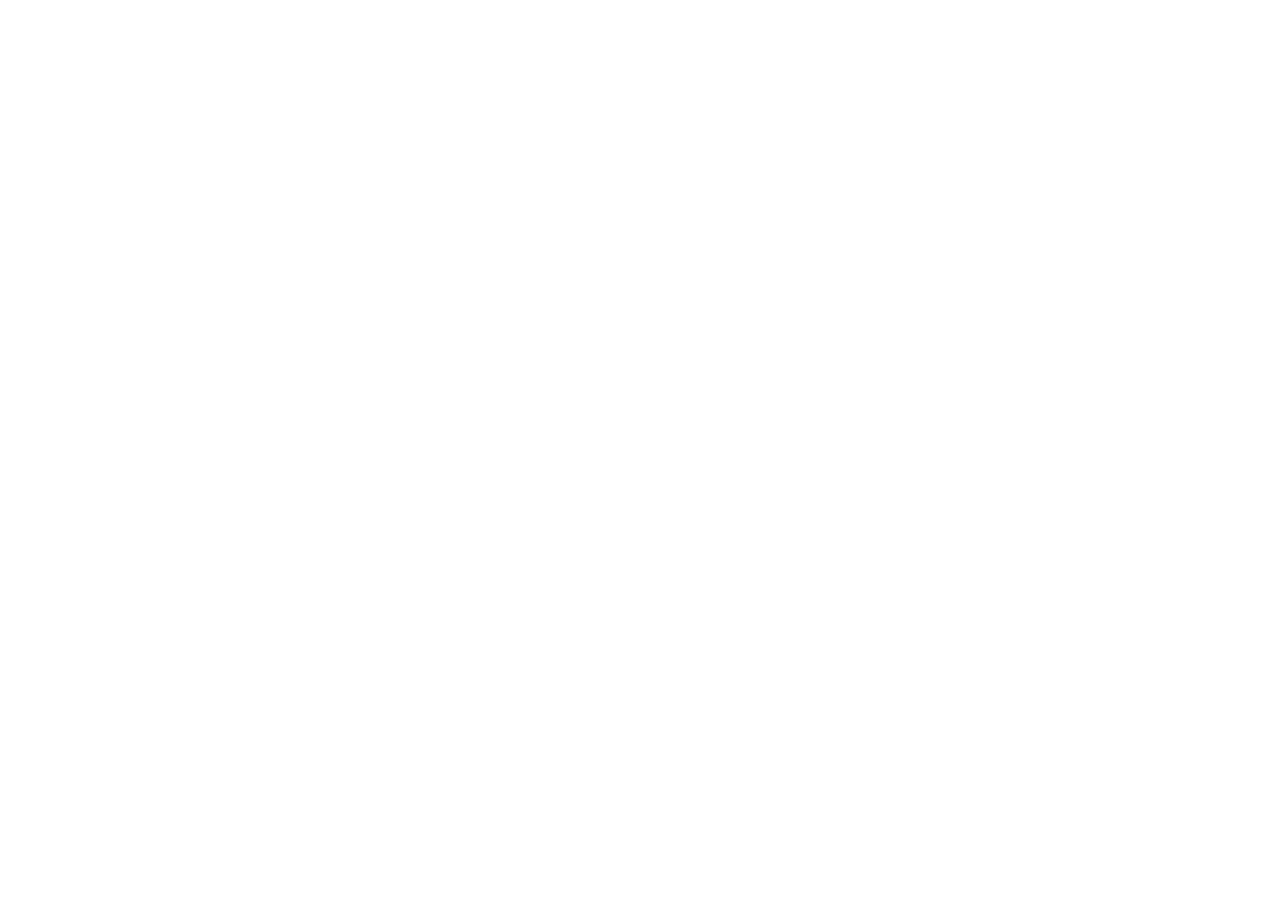
==== index.html @ d7561f99 "Estrutura HTML e CSS integrado" ====
<!DOCTYPE html>
<html lang="en">
<head>
    <meta charset="UTF-8">
    <meta http-equiv="X-UA-Compatible" content="IE=edge">
    <meta name="viewport" content="width=device-width, initial-scale=1.0">

    <link rel="stylesheet" href="/style/style.css">

    <title>Adopet</title>
</head>
<body>
    
</body>
</html>
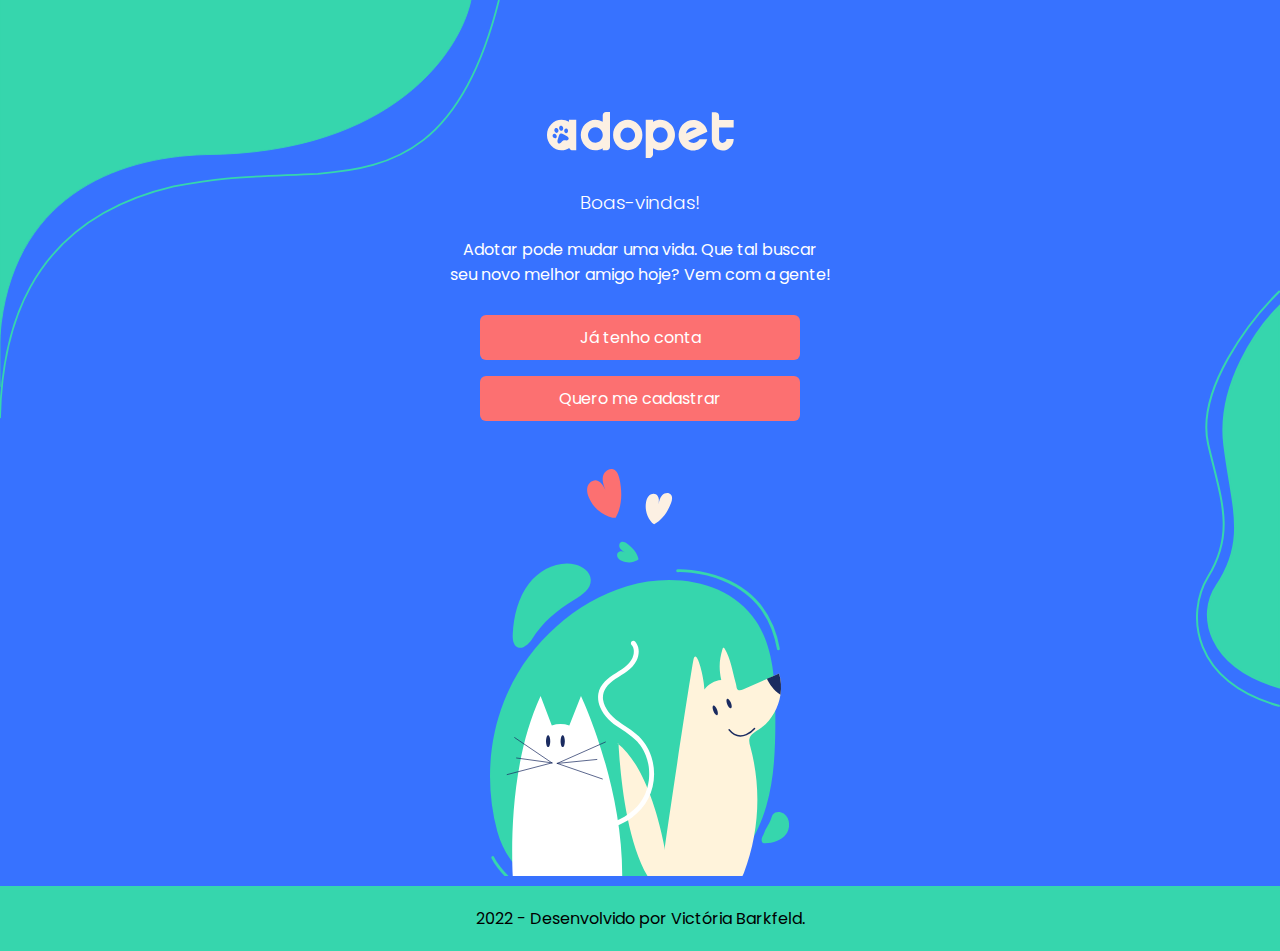
==== commit 24d755ac: "Header, Footer, Main, css, tela de login e cadastro" ====
--- a/index.html
+++ b/index.html
@@ -1,15 +1,45 @@
 <!DOCTYPE html>
-<html lang="en">
+<html lang="pt-br">
 <head>
     <meta charset="UTF-8">
     <meta http-equiv="X-UA-Compatible" content="IE=edge">
     <meta name="viewport" content="width=device-width, initial-scale=1.0">
 
     <link rel="stylesheet" href="/style/style.css">
-
+    
     <title>Adopet</title>
 </head>
-<body>
+<body class="body__principal">
+    <header class="cabecalho">
+        <div class="container">
+            <img src="./assets/img/Forma 1.svg" alt="" class="forma1" />
+            <a href="index.html"><img src="assets/img/Casa.svg" class="header__home" alt="home"></a>
+            <a href="#"><img src="assets/img/Mensagens.svg" class="header__mensagem" alt="mensagem"></a>
+            <a href="index.html"><img src="assets/img/Logo.svg" class="header__logo" alt="logo"></a>
+        </div>
+    </header>
     
+    <main class="main__principal">
+        <img src="assets/img/Logo.svg" alt="Logo" class="main__logo" />
+        <h3>Boas-vindas!</h3>
+        <p>
+          Adotar pode mudar uma vida. Que tal buscar seu novo melhor amigo hoje?
+          Vem com a gente!
+        </p>
+        <a class="main__btn" href="login.html">Já tenho conta</a>
+        <a class="main__btn" href="cadastro.html">Quero me cadastrar</a>
+        <img
+          src="assets/img/Ilustração 1.svg"
+          alt="Imagem de um gato e um cachorro"
+          class="ilustracao"
+        />
+        <img src="./assets/img/Forma 2.svg" alt="" class="forma2" />
+      </main>
+
+      
+    <footer class="rodape">
+        2022 - Desenvolvido por Victória Barkfeld.
+    </footer>
+
 </body>
 </html>--- a/style/style.css
+++ b/style/style.css
@@ -0,0 +1,31 @@
+@import url('https://fonts.googleapis.com/css2?family=Poppins:wght@200;300;400;500;700&display=swap');
+@import url('./header.css');
+@import url('./main.css');
+@import url('./footer.css');
+@import url('./cadastro.css');
+
+*{
+  margin: 0;
+  padding: 0;
+  box-sizing: border-box;
+}
+
+:root{
+  --azul: #3772FF;
+  --verde: #36D6AD;
+  --coral: #FC7071;
+  --creme: #FCF0E3;
+  --cinza-escuro: #737380;
+  --cinza-claro: #BCBCBC;
+  --cinza-claro-fundo: #F6F6F6;
+}
+
+body{
+  width: 100%;
+  position: relative;
+  font-family: 'Poppins', sans-serif;
+}
+
+.body__principal{
+  background-color: var(--azul);
+}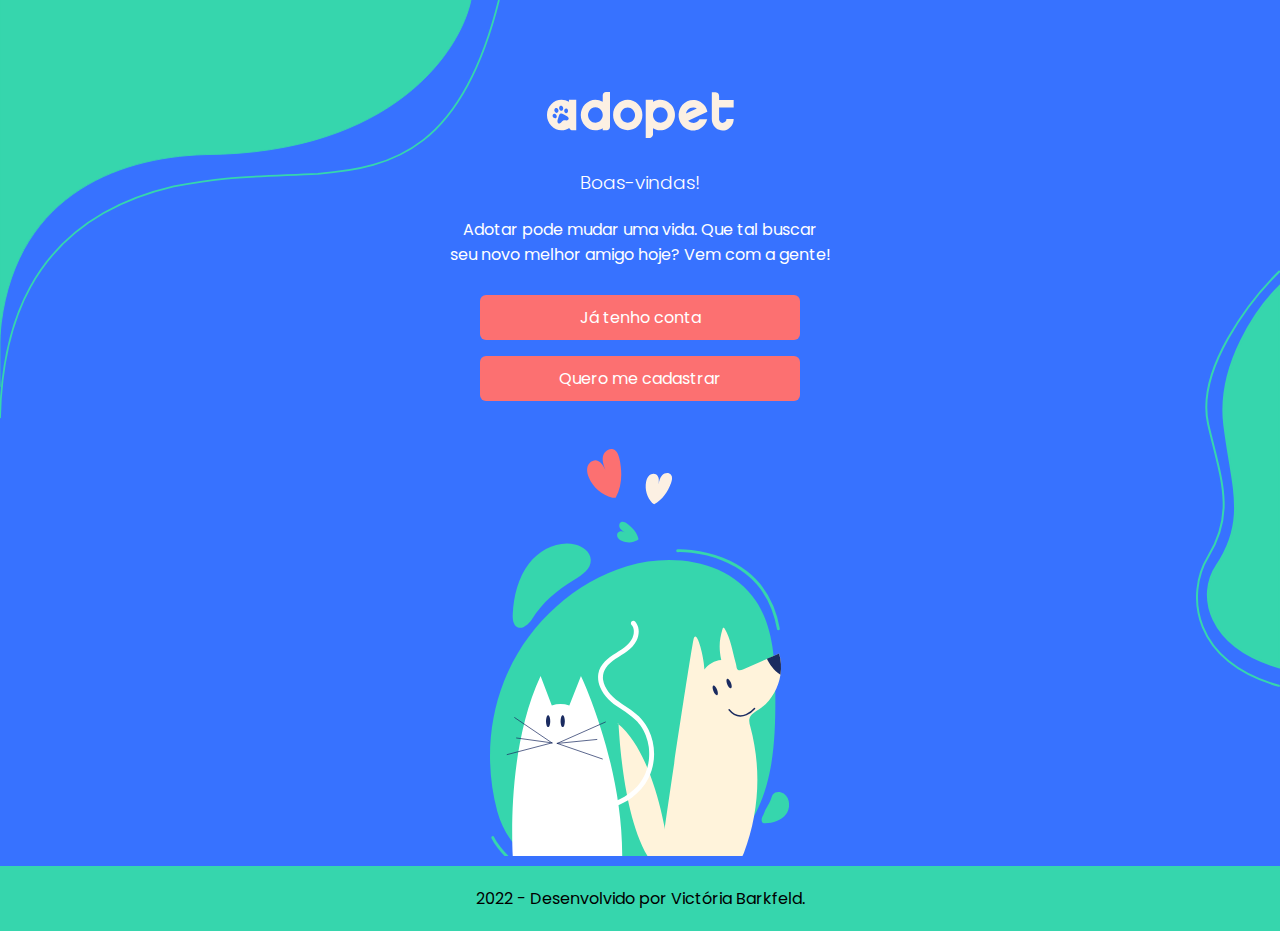
==== commit a49160c7: "atualização" ====
--- a/index.html
+++ b/index.html
@@ -5,9 +5,10 @@
     <meta http-equiv="X-UA-Compatible" content="IE=edge">
     <meta name="viewport" content="width=device-width, initial-scale=1.0">
 
-    <link rel="stylesheet" href="/style/style.css">
+    <link rel="stylesheet" href="style/style.css">
     
-    <title>Adopet</title>
+    
+    <title>Home | Adopet</title>
 </head>
 <body class="body__principal">
     <header class="cabecalho">
--- a/style/style.css
+++ b/style/style.css
@@ -3,12 +3,6 @@
 @import url('./main.css');
 @import url('./footer.css');
 @import url('./cadastro.css');
-
-*{
-  margin: 0;
-  padding: 0;
-  box-sizing: border-box;
-}
 
 :root{
   --azul: #3772FF;
@@ -20,6 +14,12 @@
   --cinza-claro-fundo: #F6F6F6;
 }
 
+*{
+  margin: 0;
+  padding: 0;
+  box-sizing: border-box;
+}
+
 body{
   width: 100%;
   position: relative;
